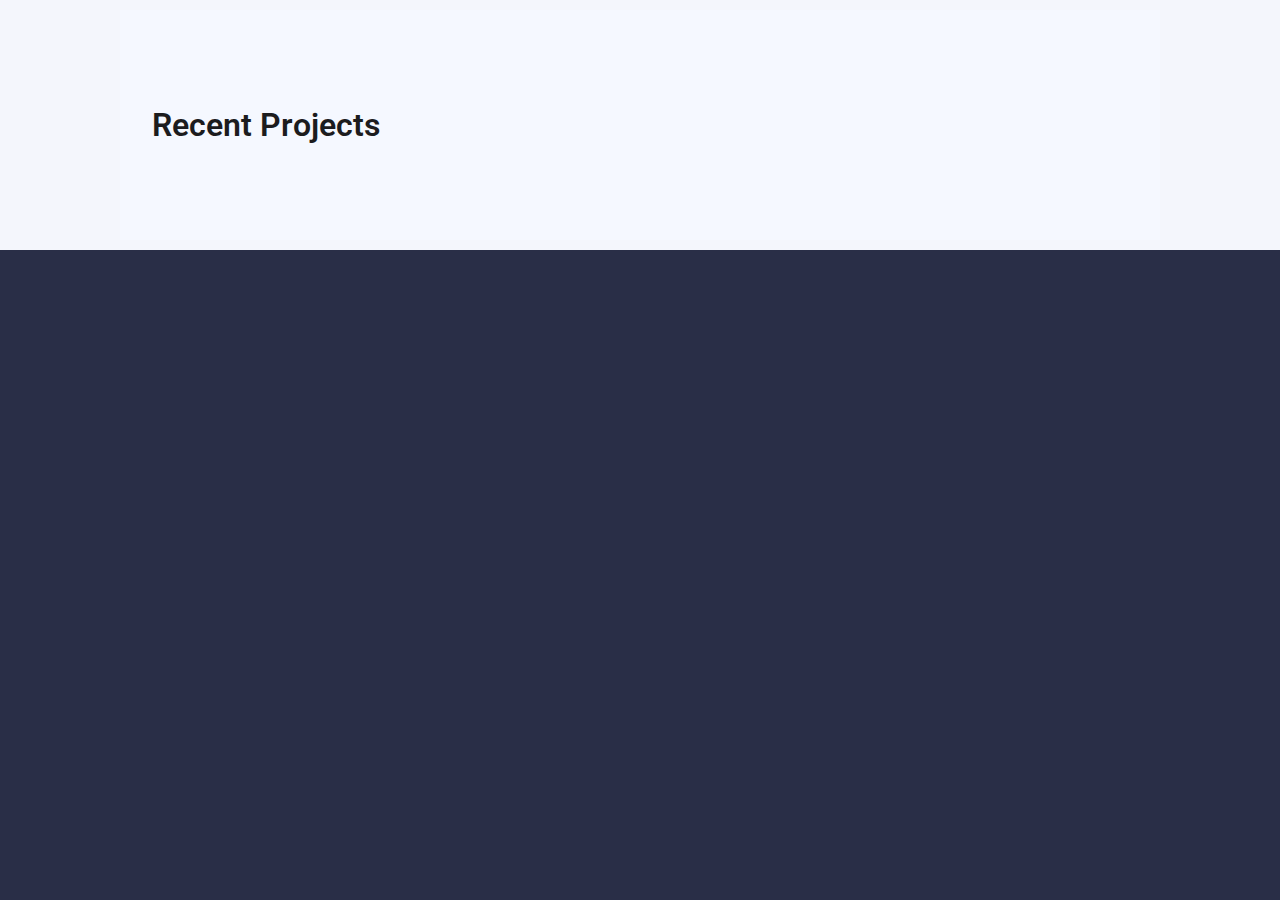
==== projects.html @ 9300679c "api-poject" ====
<!DOCTYPE html>
<html lang="es">
  <head>
    <meta charset="UTF-8" />
    <meta name="viewport" content="width=device-width, initial-scale=1.0" />
    <title>Proyectos</title>
    <link rel="stylesheet" href="assets/css/style.css" />
    <link rel="stylesheet" href="assets/css/project.css" />
  </head>
  <body>
    <main id="main-content">
      <div id="page">
        <section id="recent-projects">
          <h3>Recent Projects</h3>
          <div class="projects">
            <!-- Las project cards se generarán aquí -->
          </div>
        </section>
      </div>
    </main>

    <script type="module" src="assets/js/app.js"></script>
  </body>
</html>
---- assets/css/style.css ----
@import url("https://fonts.googleapis.com/css2?family=Roboto:wght@400;500;700&display=swap");
/* colores*/
#main-content {
  background-color: #f4f6fc;
  max-width: 1400px;
  margin: auto;
}
#main-content a {
  text-decoration: none;
  color: #6b708d;
}
#main-content a:hover {
  color: #4e54c8;
}
#main-content #page {
  padding: 10px 120px;
}
@media (max-width: 768px) {
  #main-content #page {
    padding: 28px 22px;
  }
}

body {
  background-color: #292e47;
  margin: 0;
  font-family: "Roboto", sans-serif;
}

.nav {
  display: flex;
  flex-direction: row;
  justify-content: space-between;
  padding: 24px 120px 16px;
  align-items: center;
}
@media (max-width: 768px) {
  .nav {
    flex-direction: column;
    background-color: #f2f4fc;
    box-shadow: 0px 10px 19px 0px rgba(41, 46, 71, 0.17);
    padding: 10px 28px;
  }
}
@media (max-width: 768px) {
  .nav .logo {
    width: 100%;
    display: inline-flex;
    justify-content: space-between;
    align-items: center;
  }
}
.nav .logo #hamburger {
  display: none;
  padding: 12px;
}
@media (max-width: 768px) {
  .nav .logo #hamburger {
    display: block;
  }
}
.nav .logo #hamburger .icon {
  height: 42px;
}
.nav .open {
  display: none;
}
.nav .close {
  display: block;
}

.links {
  display: flex;
  gap: 82px;
  cursor: pointer;
}
@media (max-width: 768px) {
  .links {
    display: none;
    flex-direction: column;
    width: 100%;
    align-items: center;
    gap: 10px;
  }
}
.links.active {
  display: flex;
}
.links h3 {
  color: #6b708d;
  font-size: 1rem;
  font-weight: 200;
}
.links h3:hover {
  color: #4e54c8;
}

.contact {
  background-color: #4e54c8;
  color: #f4f6fc;
  border: none;
  padding: 0.75rem 1.5rem;
  font-size: 1rem;
  cursor: pointer;
  transition: background-color 0.3s ease;
}
.contact:hover {
  background-color: #363cad;
}
@media (max-width: 768px) {
  .contact {
    display: none;
  }
}
.contact .open-menu {
  display: none;
}

#hero {
  display: flex;
  align-items: center;
  justify-content: space-between;
  height: 70vh;
  width: 100%;
  margin-top: 84px;
}
@media (max-width: 768px) {
  #hero {
    height: 280px;
    margin-top: 0px;
  }
}
#hero .left {
  display: flex;
  flex-direction: column;
  width: 530px;
  gap: 1.5rem;
}
#hero .left .title {
  font-size: 2.2rem;
}
@media (max-width: 768px) {
  #hero .left .title {
    font-size: 1.2rem;
  }
}
#hero .left .title h2 {
  margin: 0;
}
#hero .left .par p {
  font-weight: 300;
  color: #6b708d;
  line-height: 1.6;
}
#hero .left .get {
  display: flex;
}
#hero .left .get .contact {
  background-color: #4e54c8;
  color: #f4f6fc;
  border: none;
  padding: 0.75rem 1.5rem;
  font-size: 1rem;
  cursor: pointer;
  transition: background-color 0.3s ease;
}
#hero .left .get .contact:hover {
  background-color: #363cad;
}
#hero .right {
  transform: translateX(-30%);
}
@media (max-width: 768px) {
  #hero .right {
    display: none;
  }
}
#hero .right .hero-wrapper {
  position: relative;
  width: 100%;
  max-width: 900px;
  margin: 0 auto;
  height: auto;
  display: flex;
  align-items: center;
  justify-content: center;
  padding: 2rem;
}
#hero .right .hero-wrapper .hero-img {
  position: relative;
  z-index: 1;
}
#hero .right .hero-wrapper .hero-img img {
  width: 100%;
  max-width: 350px;
  display: block;
}
#hero .right .hero-wrapper .card {
  position: absolute;
  z-index: 2;
  width: 180px;
  background-color: white;
  box-shadow: 0 8px 20px rgba(0, 0, 0, 0.1);
  border-radius: 1rem;
}
#hero .right .hero-wrapper .card img {
  width: 100%;
  height: auto;
}
#hero .right .hero-wrapper .card-1 {
  top: 0;
  left: 0;
  transform: translate(-30%, -30%);
}
#hero .right .hero-wrapper .card-2 {
  bottom: 0;
  right: 0;
  transform: translate(30%, 30%);
}

#brands {
  display: flex;
  flex-direction: row;
  flex-wrap: wrap;
  justify-content: space-between;
  margin-top: 72px;
}
@media (max-width: 768px) {
  #brands {
    padding: 4px 16px;
    gap: 34px;
    margin-top: 42px;
    margin-bottom: 42px;
  }
}
#brands .logo {
  width: 130px;
  text-align: center;
}
#brands .logo img {
  filter: grayscale(100%);
  transition: filter 0.3s ease;
}
#brands .logo img:hover {
  filter: grayscale(90%);
}

#recent-projects {
  padding: 4rem 2rem;
  background-color: #f5f8ff;
}
@media (max-width: 768px) {
  #recent-projects {
    padding: 0px;
  }
}
#recent-projects h3 {
  font-size: 2rem;
  font-weight: 600;
  margin-bottom: 2rem;
  color: #1c1c1e;
}
#recent-projects .projects {
  display: flex;
  flex-direction: row;
  justify-content: center;
  gap: 45px;
}
@media (max-width: 768px) {
  #recent-projects .projects {
    flex-direction: column;
    align-items: center;
    margin-bottom: 45px;
  }
}
#recent-projects .projects .project-card {
  display: flex;
  flex-direction: column;
  max-width: 320px;
  background-color: #ffffff;
  box-shadow: 0 10px 20px rgba(0, 0, 0, 0.08);
  overflow: hidden;
  transition: transform 0.3s ease, box-shadow 0.3s ease;
}
#recent-projects .projects .project-card:hover {
  transform: translateY(-5px);
  box-shadow: 0 15px 30px rgba(0, 0, 0, 0.12);
}
#recent-projects .projects .project-card__image {
  min-width: 400px;
  height: 200px;
  -o-object-fit: cover;
     object-fit: cover;
}
@media (max-width: 768px) {
  #recent-projects .projects .project-card__image {
    height: auto;
  }
}
#recent-projects .projects .project-card__content {
  padding: 3.5rem 1.5rem;
}
@media (max-width: 768px) {
  #recent-projects .projects .project-card__content {
    padding: 16px;
  }
}
#recent-projects .projects .project-card__title {
  font-size: 1.25rem;
  font-weight: 500;
  margin-bottom: 1.5rem;
}
#recent-projects .projects .project-card__description {
  font-size: 0.95rem;
  color: #666;
  margin-bottom: 1.5rem;
}
#recent-projects .projects .project-card__cta {
  font-size: 0.95rem;
  color: #2d6cdf;
  text-decoration: none;
  font-weight: 500;
  margin: 3rem 0;
}
#recent-projects .projects .project-card__cta:hover {
  text-decoration: underline;
}

#our-clients .clients-container {
  background-color: #292e47;
  margin: 24px;
  padding: 80px;
  display: flex;
  flex-direction: row;
  justify-content: space-between;
}
@media (max-width: 768px) {
  #our-clients .clients-container {
    margin: 0px;
    padding: 16px;
  }
}
#our-clients .emojis {
  display: flex;
  flex-direction: column;
  justify-content: space-between;
}
#our-clients .emojis .emoji {
  height: 98px;
}
@media (max-width: 768px) {
  #our-clients .emojis .emoji {
    display: none;
  }
}
#our-clients .info {
  max-width: 540px;
  text-align: center;
}
#our-clients .info h4 {
  font-size: 2rem;
  color: #f4f6fc;
}
@media (max-width: 768px) {
  #our-clients .info h4 {
    font-size: 1.4rem;
  }
}
#our-clients .info h3 {
  font-size: 1.4rem;
  color: #ffc600;
}
@media (max-width: 768px) {
  #our-clients .info h3 {
    font-size: 1rem;
    padding: 0px 10px;
    font-weight: 200;
  }
}
#our-clients .info .avatar {
  display: flex;
  justify-content: center;
  align-items: center;
  margin-top: 120px;
  gap: 15px;
}
@media (max-width: 768px) {
  #our-clients .info .avatar {
    margin-top: 24px;
    margin-bottom: 24px;
  }
}
#our-clients .info .avatar .profile {
  height: 75px;
  width: 75px;
  -o-object-fit: cover;
     object-fit: cover;
  border-radius: 50%;
}
#our-clients .info .avatar h5 {
  color: #43d2ff;
  font-weight: 200;
  margin: 0;
  font-size: 1rem;
}
#our-clients .info .avatar p {
  margin: 0;
  color: white;
  font-size: 0.8rem;
  font-weight: 100;
}

#our-services {
  background-color: #f5f8ff;
}
#our-services h3 {
  font-size: 2rem;
  font-weight: 600;
  margin-bottom: 2rem;
  color: #1c1c1e;
}
#our-services .projects {
  display: flex;
  flex-direction: row;
  justify-content: center;
  gap: 45px;
}
@media (max-width: 768px) {
  #our-services .projects {
    flex-direction: column;
    align-items: center;
  }
}
#our-services .projects .project-card {
  display: flex;
  flex-direction: column;
  max-width: 320px;
  background-color: #ffffff;
  box-shadow: 0 10px 20px rgba(0, 0, 0, 0.08);
  overflow: hidden;
  transition: transform 0.3s ease, box-shadow 0.3s ease;
}
#our-services .projects .project-card:hover {
  transform: translateY(-5px);
  box-shadow: 0 15px 30px rgba(0, 0, 0, 0.12);
}
#our-services .projects .project-card .bkg {
  background-color: #ecf7ff;
  border-radius: 50%;
  height: 40px;
  width: 40px;
  -o-object-fit: cover;
     object-fit: cover;
  padding: 1.5rem;
  margin: 50px 24px 0px;
}
#our-services .projects .project-card__image {
  margin: auto;
}
#our-services .projects .project-card__content {
  padding: 1.5rem 1.5rem 3.5rem;
}
#our-services .projects .project-card__title {
  font-size: 1.25rem;
  font-weight: 500;
  margin-bottom: 1.5rem;
}
#our-services .projects .project-card__description {
  font-size: 0.95rem;
  color: #666;
  margin-bottom: 1.5rem;
}
#our-services .projects .project-card__cta {
  font-size: 0.95rem;
  color: #2d6cdf;
  text-decoration: none;
  font-weight: 500;
  margin: 3rem 0;
}
#our-services .projects .project-card__cta:hover {
  text-decoration: underline;
}

#footer #suscribe .boxis {
  background-color: #ffc600;
  color: #292e47;
  padding: 80px 30px;
  margin: 24px 164px;
  text-align: center;
  box-shadow: 0 4px 8px rgba(0, 0, 0, 0.1);
  display: flex;
  flex-direction: column;
  align-items: center;
}
@media (max-width: 768px) {
  #footer #suscribe .boxis {
    margin: 0px;
    justify-content: center;
  }
}
#footer #suscribe .boxis h2 {
  margin-bottom: 10px;
}
#footer #suscribe .boxis p {
  margin-bottom: 30px;
}
#footer #suscribe .boxis .form-group {
  display: flex;
  align-items: center;
  gap: 1rem;
  flex-wrap: wrap;
}
@media (max-width: 768px) {
  #footer #suscribe .boxis .form-group {
    justify-content: center;
  }
}
#footer #suscribe .boxis .form-group .input-wrapper {
  display: flex;
  align-items: center;
  background-color: #fff;
  border: 1px solid #a3a1a1;
  border-radius: 999px;
  padding: 0.5rem 1rem;
  flex-grow: 1;
  max-width: 100%;
}
#footer #suscribe .boxis .form-group .input-wrapper .icon {
  margin-right: 0.5rem;
  font-size: 1.2rem;
  color: #888;
}
#footer #suscribe .boxis .form-group .input-wrapper input {
  border: none;
  outline: none;
  font-size: 1rem;
  flex: 1;
  background-color: transparent;
  color: #515151;
  padding: 0.5rem 0;
}
#footer #suscribe .boxis .form-group .input-wrapper input::-moz-placeholder {
  color: #7b7b7b;
}
#footer #suscribe .boxis .form-group .input-wrapper input::placeholder {
  color: #7b7b7b;
}
#footer #suscribe .boxis .form-group button {
  background-color: #4e54c8;
  color: #f4f6fc;
  border: none;
  padding: 0.75rem 1.5rem;
  font-size: 1rem;
  cursor: pointer;
  transition: background-color 0.3s ease;
}
#footer #suscribe .boxis .form-group button:hover {
  background-color: #363cad;
}
#footer .container {
  display: flex;
  padding: 130px 180px 86px;
  color: #6b708d;
  gap: 30%;
  justify-content: space-between;
}
@media (max-width: 768px) {
  #footer .container {
    padding: 22px;
    display: block;
    margin-bottom: 80px;
  }
}
#footer .container .address {
  font-size: 0.8rem;
  width: 200px;
}
#footer .footer-links {
  display: flex;
  flex-wrap: wrap;
}
@media (max-width: 768px) {
  #footer .footer-links {
    gap: 4px;
  }
}
#footer .footer-links a {
  width: 170px;
}
---- assets/css/project.css ----
#page #top .container {
  display: flex;
  flex-direction: column;
}
#page #top .container .back-button-wrapper {
  margin: 1rem 0 1.5rem 0;
}
#page #top .container .back-button {
  display: inline-block;
  padding: 0.5rem 1.2rem;
  background-color: #f4f4f4;
  color: #333;
  text-decoration: none;
  border-radius: 8px;
  font-weight: 600;
  box-shadow: 0 2px 4px rgba(0, 0, 0, 0.1);
  transition: background-color 0.2s ease;
}
#page #top .container .back-button:hover {
  background-color: #e0e0e0;
}
#page #top .container .middle {
  margin-bottom: 24px;
}
#page #top .container .middle .image {
  width: 100%;
  height: 520px;
  -o-object-fit: cover;
     object-fit: cover;
  box-shadow: 0px 0px 15px 15px rgba(109, 1, 163, 0.1);
}
#page #top .container .bot {
  margin: 12px 16px;
}
#page #top .container .bot p {
  color: #6b708d;
  line-height: 1.8;
  font-size: 1rem;
  text-align: justify;
}
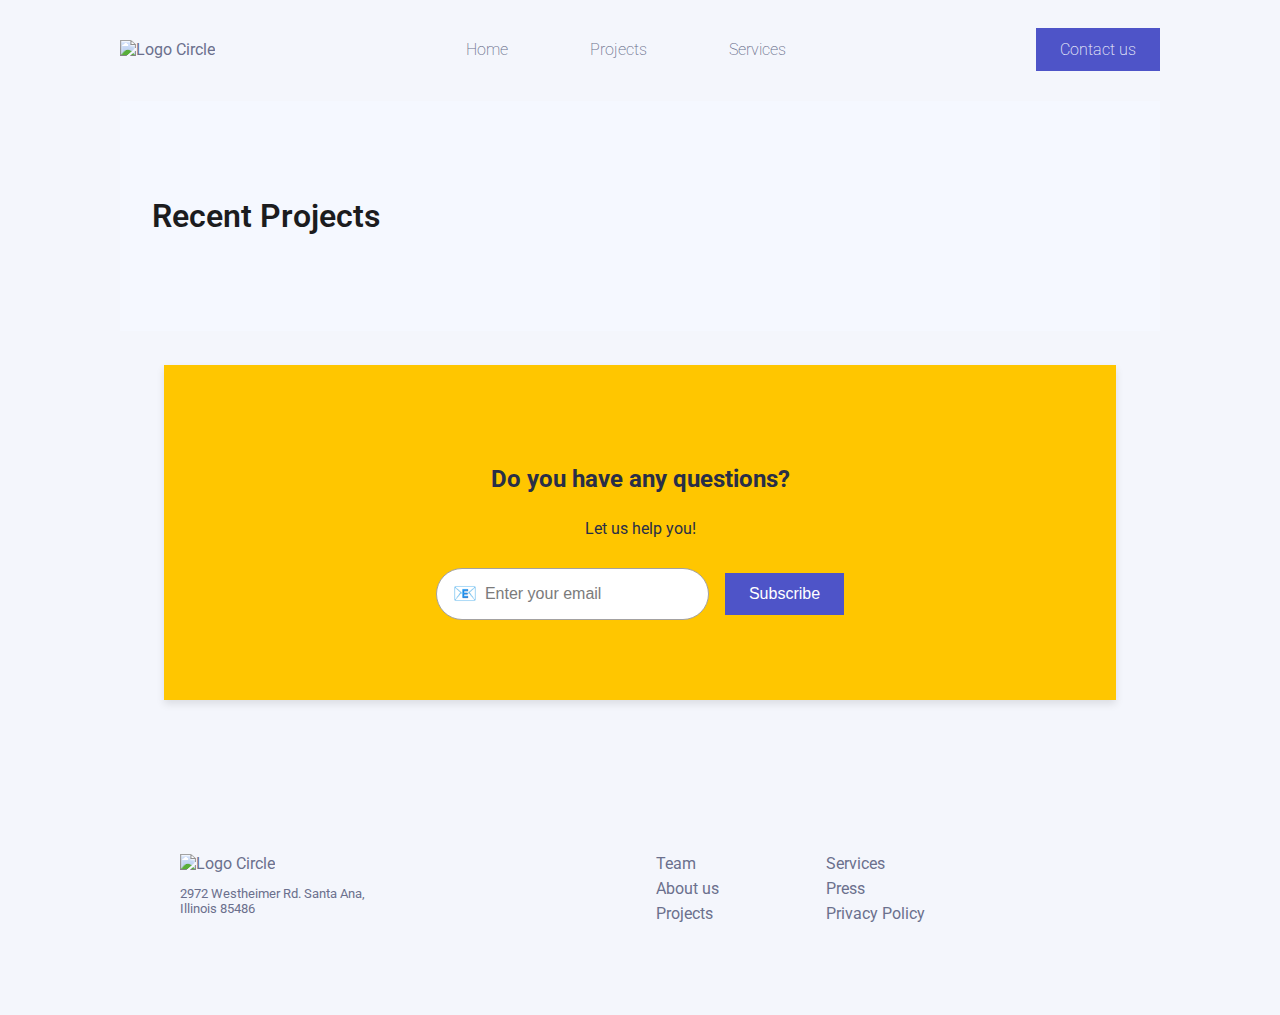
==== commit 3c7ee9e4: "responsive" ====
--- a/projects.html
+++ b/projects.html
@@ -9,6 +9,45 @@
   </head>
   <body>
     <main id="main-content">
+      <!--- nav -->
+      <header>
+        <nav class="nav">
+          <div class="logo">
+            <a href="index.html">
+              <img src="assets/img/circle.svg" alt="Logo Circle" />
+            </a>
+            <div class="hamburger" id="hamburger">
+              <img
+                id="+"
+                class="icon"
+                src="./assets/img/menu-hamburguer.svg"
+                alt="Hamburger Menu"
+              />
+              <img
+                id="X"
+                class="icon open"
+                src="./assets/img/close-x.svg"
+                alt="Hamburger Menu"
+              />
+            </div>
+          </div>
+          <div class="links">
+            <div>
+              <h3><a href="index.html">Home</a></h3>
+            </div>
+            <div>
+              <h3><a href="projects.html">Projects</a></h3>
+            </div>
+            <div>
+              <h3><a href="services.html">Services</a></h3>
+            </div>
+          </div>
+
+          <div class="contact">
+            <a class="link-contact" href="services.html">Contact us</a>
+          </div>
+        </nav>
+      </header>
       <div id="page">
         <section id="recent-projects">
           <h3>Recent Projects</h3>
@@ -17,6 +56,47 @@
           </div>
         </section>
       </div>
+
+      <!-- footer -->
+      <footer id="footer">
+        <section id="suscribe">
+          <div class="boxis">
+            <h2>Do you have any questions?</h2>
+            <p>Let us help you!</p>
+            <form class="form-group" action="#" method="post">
+              <div class="input-wrapper">
+                <span class="icon">📧</span>
+                <input
+                  type="email"
+                  id="email"
+                  name="email"
+                  placeholder="Enter your email"
+                  required
+                />
+              </div>
+              <button type="submit">Subscribe</button>
+            </form>
+          </div>
+        </section>
+        <div class="container">
+          <div>
+            <div class="logo">
+              <img src="assets/img/circle.svg" alt="Logo Circle" />
+            </div>
+            <div class="address">
+              <p>2972 Westheimer Rd. Santa Ana, Illinois 85486</p>
+            </div>
+          </div>
+          <div class="footer-links">
+            <a>Team</a>
+            <a>Services</a>
+            <a>About us</a>
+            <a>Press</a>
+            <a>Projects</a>
+            <a>Privacy Policy</a>
+          </div>
+        </div>
+      </footer>
     </main>
 
     <script type="module" src="assets/js/app.js"></script>
--- a/assets/css/style.css
+++ b/assets/css/style.css
@@ -27,6 +27,43 @@
   font-family: "Roboto", sans-serif;
 }
 
+.loader-wrapper {
+  position: fixed;
+  top: 0;
+  left: 0;
+  width: 100vw;
+  height: 100vh;
+  background-color: #4e54c8;
+  display: flex;
+  justify-content: center;
+  align-items: center;
+  z-index: 9999;
+  opacity: 1;
+  transition: opacity 0.4s ease;
+}
+.loader-wrapper.hide {
+  opacity: 0;
+  pointer-events: none;
+}
+
+.loader {
+  border: 10px solid #a2d6f9;
+  border-top: 10px solid #43d2ff;
+  border-radius: 50%;
+  width: 80px;
+  height: 80px;
+  animation: spin 1s ease-in-out infinite;
+  box-shadow: 0 0 20px #43d2ff;
+}
+
+@keyframes spin {
+  0% {
+    transform: rotate(0deg);
+  }
+  100% {
+    transform: rotate(360deg);
+  }
+}
 .nav {
   display: flex;
   flex-direction: row;
@@ -97,7 +134,6 @@
 
 .contact {
   background-color: #4e54c8;
-  color: #f4f6fc;
   border: none;
   padding: 0.75rem 1.5rem;
   font-size: 1rem;
@@ -107,6 +143,10 @@
 .contact:hover {
   background-color: #363cad;
 }
+.contact .link-contact {
+  color: #f4f6fc !important;
+  font-weight: 200 !important;
+}
 @media (max-width: 768px) {
   .contact {
     display: none;
@@ -157,7 +197,6 @@
 }
 #hero .left .get .contact {
   background-color: #4e54c8;
-  color: #f4f6fc;
   border: none;
   padding: 0.75rem 1.5rem;
   font-size: 1rem;
@@ -170,7 +209,7 @@
 #hero .right {
   transform: translateX(-30%);
 }
-@media (max-width: 768px) {
+@media (max-width: 1190px) {
   #hero .right {
     display: none;
   }
@@ -227,6 +266,8 @@
 }
 @media (max-width: 768px) {
   #brands {
+    flex-direction: column;
+    align-items: center;
     padding: 4px 16px;
     gap: 34px;
     margin-top: 42px;
@@ -547,12 +588,12 @@
 }
 #footer #suscribe .boxis .form-group button {
   background-color: #4e54c8;
-  color: #f4f6fc;
   border: none;
   padding: 0.75rem 1.5rem;
   font-size: 1rem;
   cursor: pointer;
   transition: background-color 0.3s ease;
+  color: white;
 }
 #footer #suscribe .boxis .form-group button:hover {
   background-color: #363cad;
@@ -568,7 +609,6 @@
   #footer .container {
     padding: 22px;
     display: block;
-    margin-bottom: 80px;
   }
 }
 #footer .container .address {
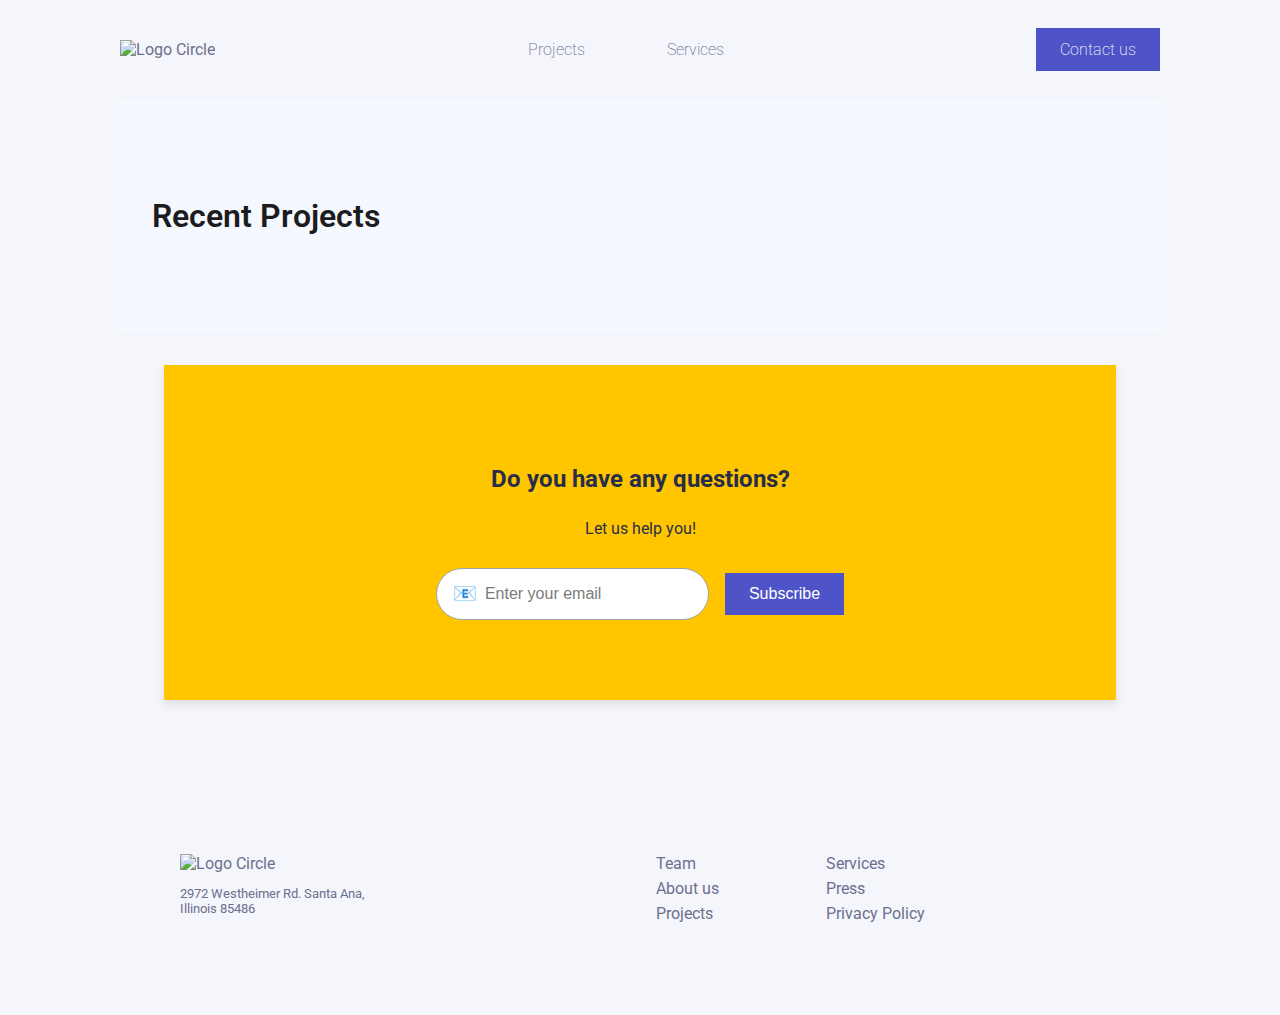
==== commit 11390c80: "done" ====
--- a/projects.html
+++ b/projects.html
@@ -6,6 +6,7 @@
     <title>Proyectos</title>
     <link rel="stylesheet" href="assets/css/style.css" />
     <link rel="stylesheet" href="assets/css/project.css" />
+    <link rel="icon" type="image/x-icon" href="./assets/img/favicon.ico">
   </head>
   <body>
     <main id="main-content">
@@ -32,9 +33,6 @@
             </div>
           </div>
           <div class="links">
-            <div>
-              <h3><a href="index.html">Home</a></h3>
-            </div>
             <div>
               <h3><a href="projects.html">Projects</a></h3>
             </div>
@@ -98,7 +96,7 @@
         </div>
       </footer>
     </main>
-
+    <script type="module" src="./assets/js/script.js"></script>
     <script type="module" src="assets/js/app.js"></script>
   </body>
 </html>
--- a/assets/css/style.css
+++ b/assets/css/style.css
@@ -22,7 +22,7 @@
 }
 
 body {
-  background-color: #292e47;
+  background-color: #f2f4fc;
   margin: 0;
   font-family: "Roboto", sans-serif;
 }
